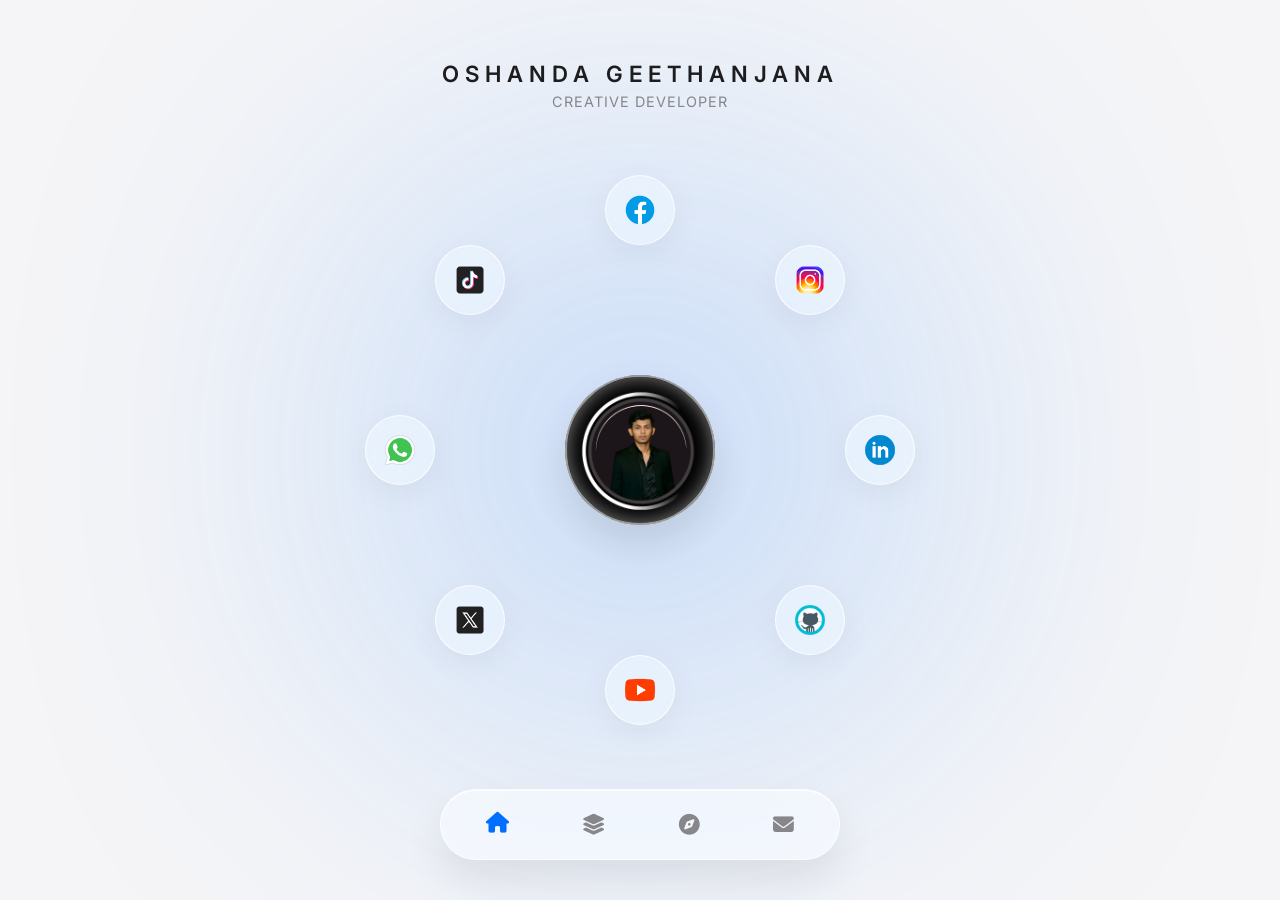
==== demos/rotate_portfolio/index.html @ 2b419fc1 "Add files via upload" ====
<!DOCTYPE html>
<html lang="en">
<head>
    <meta charset="UTF-8">
    <meta name="viewport" content="width=device-width, initial-scale=1.0, maximum-scale=1.0, user-scalable=no">
    <title>Oshanda Geethanjana - Premium Links</title>
    <link href="https://fonts.googleapis.com/css2?family=Inter:wght@300;400;500;600&display=swap" rel="stylesheet">
    <link rel="stylesheet" href="https://cdnjs.cloudflare.com/ajax/libs/font-awesome/6.4.0/css/all.min.css">
    
    <style>
        :root {
            --active-color: #888888;
            --bg-color: #f5f5f7; /* Apple's signature light gray */
        }

        * {
            margin: 0;
            padding: 0;
            box-sizing: border-box;
            font-family: 'Inter', sans-serif;
            -webkit-tap-highlight-color: transparent;
        }

        body, html {
            width: 100%;
            height: 100%;
            overflow: hidden;
            background-color: var(--bg-color);
        }

        /* --- Loading Animation --- */
        #loader {
            position: fixed;
            top: 0; left: 0; width: 100%; height: 100%;
            background: var(--bg-color);
            z-index: 9999;
            display: flex;
            justify-content: center;
            align-items: center;
            transition: opacity 0.8s cubic-bezier(0.16, 1, 0.3, 1), visibility 0.8s;
        }

        .spinner {
            width: 40px; height: 40px;
            border: 2px solid rgba(0,0,0,0.05);
            border-top-color: #1d1d1f;
            border-radius: 50%;
            animation: spin 1s cubic-bezier(0.68, -0.55, 0.265, 1.55) infinite;
        }

        @keyframes spin { 
            to { transform: rotate(360deg); } 
        }

        .loader-hidden { 
            opacity: 0; 
            visibility: hidden; 
        }

        /* --- Smooth Background Color Change --- */
        .bg-glow {
            position: absolute;
            top: 50%;
            left: 50%;
            transform: translate(-50%, -50%);
            width: 300px;
            height: 300px;
            background-color: var(--active-color);
            filter: blur(120px);
            opacity: 0.3; 
            transition: background-color 1.2s cubic-bezier(0.25, 1, 0.5, 1);
            border-radius: 50%;
            z-index: 0;
            pointer-events: none;
        }

        .app-container {
            position: relative;
            width: 100%;
            height: 100%;
            max-width: 500px;
            margin: 0 auto;
            display: flex;
            flex-direction: column;
            justify-content: space-between;
            align-items: center;
            padding: 60px 0 40px 0;
            z-index: 1;
        }

        /* --- Entrance Animations --- */
        .fade-up {
            opacity: 0;
            transform: translateY(40px);
            animation: fadeUpAnim 1.2s cubic-bezier(0.16, 1, 0.3, 1) forwards;
        }
        .delay-1 { animation-delay: 0.3s; }
        .delay-2 { animation-delay: 0.5s; }
        .delay-3 { animation-delay: 0.7s; }

        @keyframes fadeUpAnim {
            to { opacity: 1; transform: translateY(0); }
        }

        /* Typography */
        .header {
            text-align: center;
        }

        .brand-name {
            font-size: 1.1rem;
            letter-spacing: 4px;
            color: #1d1d1f;
            font-weight: 600;
            text-transform: uppercase;
        }

        .subtitle {
            font-size: 0.8rem;
            color: #86868b;
            margin-top: 6px;
            letter-spacing: 1px;
            text-transform: uppercase;
        }

        /* --- Wheel & Profile --- */
        .wheel-wrapper {
            position: relative;
            width: 100%;
            height: 400px;
            display: flex;
            justify-content: center;
            align-items: center;
        }

        .profile-center {
            position: absolute;
            top: 50%;
            left: 50%;
            transform: translate(-50%, -50%);
            width: 120px;
            height: 120px;
            border-radius: 50%;
            z-index: 10;
            box-shadow: 0 20px 40px rgba(0,0,0,0.1);
        }

        .profile-center img {
            width: 100%;
            height: 100%;
            border-radius: 50%;
            object-fit: cover;
        }

        .profile-glass-overlay {
            position: absolute;
            top: 0; left: 0; width: 100%; height: 100%;
            border-radius: 50%;
            border: 2px solid rgba(255, 255, 255, 0.6);
            box-shadow: inset 0 0 20px rgba(255,255,255,0.5);
            pointer-events: none;
        }

        .wheel {
            position: absolute;
            top: 50%; left: 50%;
            width: 100%; height: 100%;
            transform-origin: center center;
            will-change: transform;
        }

        /* --- Apple Glass Icons --- */
        .icon-item {
            position: absolute;
            width: 56px;
            height: 56px;
            background: rgba(255, 255, 255, 0.4);
            backdrop-filter: blur(25px) saturate(200%);
            -webkit-backdrop-filter: blur(25px) saturate(200%);
            border: 1px solid rgba(255, 255, 255, 0.8);
            box-shadow: 0 8px 32px rgba(0, 0, 0, 0.05);
            border-radius: 50%;
            display: flex;
            justify-content: center;
            align-items: center;
            cursor: pointer;
            will-change: transform;
            transition: box-shadow 0.3s ease, background 0.3s ease;
        }

        .icon-item:hover {
            background: rgba(255, 255, 255, 0.7);
            box-shadow: 0 12px 40px rgba(0, 0, 0, 0.1);
        }

        .icon-item:active {
            transform: scale(0.9) translate(-50%, -50%) !important;
        }

        .icon-item img {
            width: 28px;
            height: 28px;
            object-fit: contain;
            pointer-events: none;
        }

        /* --- Apple Glass Bottom Navigation --- */
        .bottom-nav {
            display: flex;
            justify-content: space-between;
            align-items: center;
            width: 85%;
            padding: 18px 35px;
            border-radius: 100px;
            background: rgba(255, 255, 255, 0.45);
            backdrop-filter: blur(30px) saturate(180%);
            -webkit-backdrop-filter: blur(30px) saturate(180%);
            border: 1px solid rgba(255, 255, 255, 0.6);
            box-shadow: 0 20px 40px rgba(0, 0, 0, 0.08), inset 0 1px 0 rgba(255, 255, 255, 0.8);
        }

        .nav-item {
            color: #86868b;
            font-size: 1.3rem;
            cursor: pointer;
            transition: color 0.4s cubic-bezier(0.25, 1, 0.5, 1), transform 0.3s cubic-bezier(0.16, 1, 0.3, 1);
        }

        .nav-item:hover {
            transform: translateY(-3px) scale(1.1);
        }

        .nav-item.active {
            color: var(--active-color);
            transform: translateY(-2px);
        }

        /* --- Desktop Responsive & Premium Tweaks --- */
        @media (min-width: 768px) {
            .app-container {
                max-width: 800px;
            }
            .bg-glow {
                width: 500px;
                height: 500px;
                filter: blur(180px);
            }
            .brand-name { font-size: 1.4rem; letter-spacing: 6px; }
            .subtitle { font-size: 0.9rem; }
            
            .profile-center { width: 150px; height: 150px; }
            .icon-item { width: 70px; height: 70px; }
            .icon-item img { width: 36px; height: 36px; }
            .bottom-nav { width: 50%; padding: 22px 45px; }
        }
    </style>
</head>
<body>

    <div id="loader">
        <div class="spinner"></div>
    </div>

    <div class="bg-glow"></div>

    <div class="app-container">
        <div class="header fade-up delay-1">
            <h1 class="brand-name">OSHANDA GEETHANJANA</h1>
            <p class="subtitle">Creative Developer</p>
        </div>
        
        <div class="wheel-wrapper fade-up delay-2">
            <div class="profile-center">
                <img src="assets/oshanda.png" alt="Profile">
                <div class="profile-glass-overlay"></div>
            </div>
            <div class="wheel" id="wheel"></div>
        </div>

        <div class="bottom-nav fade-up delay-3">
            <div class="nav-item active"><i class="fas fa-house"></i></div>
            <div class="nav-item"><i class="fas fa-layer-group"></i></div>
            <div class="nav-item"><i class="fas fa-compass"></i></div>
            <div class="nav-item"><i class="fas fa-envelope"></i></div>
        </div>
    </div>

    <script>
        // --- Loader Logic ---
        window.addEventListener('load', () => {
            setTimeout(() => {
                document.getElementById('loader').classList.add('loader-hidden');
            }, 600); // 600ms delay for a premium smooth reveal
        });

        const linksData = [
            { id: 'facebook', color: '#006eff', icon: 'assets/facebook.png', url: 'https://facebook.com' },
            { id: 'instagram', color: '#f50052', icon: 'assets/instagram.png', url: 'https://instagram.com' },
            { id: 'linkedin', color: '#0080ff', icon: 'assets/linkedin.png', url: 'https://linkedin.com' },
            { id: 'github', color: '#000000', icon: 'assets/github.png', url: 'https://github.com' },
            { id: 'youtube', color: '#FF0000', icon: 'assets/youtube.png', url: 'https://youtube.com' },
            { id: 'x', color: '#000000', icon: 'assets/x.png', url: 'https://twitter.com' },
            { id: 'dribbble', color: '#00ff2a', icon: 'assets/whatsapp.png', url: 'https://dribbble.com' },
            { id: 'behance', color: '#ff00bf', icon: 'assets/tiktok.png', url: 'https://behance.net' }
        ];

        const wheel = document.getElementById('wheel');
        let iconElements = [];
        let radius = window.innerWidth > 768 ? 240 : 155; // Responsive radius

        // 1. Build Wheel
        function buildWheel() {
            wheel.innerHTML = '';
            iconElements = [];
            const total = linksData.length;
            
            linksData.forEach((item, index) => {
                const angle = (index / total) * (2 * Math.PI);
                const el = document.createElement('div');
                el.className = 'icon-item';
                
                const img = document.createElement('img');
                img.src = item.icon;
                img.alt = item.id;
                el.appendChild(img);
                
                el.dataset.url = item.url;
                wheel.appendChild(el);
                iconElements.push({ el, angle, index });
            });
            
            updatePositions();
        }

        // Update positions smoothly on resize
        function updatePositions() {
            radius = window.innerWidth > 768 ? 240 : 155;
            iconElements.forEach(item => {
                const x = Math.sin(item.angle) * radius;
                const y = -Math.cos(item.angle) * radius;
                item.el.style.left = `calc(50% + ${x}px)`;
                item.el.style.top = `calc(50% + ${y}px)`;
            });
        }

        buildWheel();
        window.addEventListener('resize', updatePositions);

        // 2. Physics & Drag variables
        let currentAngle = 0;
        let targetAngle = 0;
        const lerpFactor = 0.08; 
        let isDragging = false;
        let startX = 0;
        let dragDistance = 0;

        // 3. Animation Loop (Smooth Lerp + Color Sync)
        function animate() {
            currentAngle += (targetAngle - currentAngle) * lerpFactor;
            
            // Rotate Wheel
            wheel.style.transform = `translate(-50%, -50%) rotate(${currentAngle}deg)`;
            
            // Counter-rotate Icons
            iconElements.forEach(item => {
                item.el.style.transform = `translate(-50%, -50%) rotate(${-currentAngle}deg)`;
            });

            // Color Calculation
            const anglePerIcon = 360 / linksData.length;
            let floatIndex = -currentAngle / anglePerIcon;
            let activeIndex = Math.round(floatIndex) % linksData.length;
            if (activeIndex < 0) activeIndex += linksData.length; 

            // Update CSS Variable for glow and active nav item
            const activeColor = linksData[activeIndex].color;
            document.documentElement.style.setProperty('--active-color', activeColor);

            requestAnimationFrame(animate);
        }
        animate();

        // 4. Input Events
        window.addEventListener('wheel', (e) => {
            targetAngle += e.deltaY * 0.15;
        });

        function handleStart(e) {
            isDragging = true;
            dragDistance = 0;
            startX = e.touches ? e.touches[0].clientX : e.clientX;
            wheel.style.cursor = 'grabbing';
        }

        function handleMove(e) {
            if (!isDragging) return;
            const clientX = e.touches ? e.touches[0].clientX : e.clientX;
            const deltaX = clientX - startX;
            targetAngle += deltaX * 0.6; // slightly increased sensitivity
            dragDistance += Math.abs(deltaX);
            startX = clientX;
        }

        function handleEnd() {
            isDragging = false;
            wheel.style.cursor = 'default';
        }

        window.addEventListener('touchstart', handleStart, { passive: false });
        window.addEventListener('touchmove', handleMove, { passive: false });
        window.addEventListener('touchend', handleEnd);

        window.addEventListener('mousedown', handleStart);
        window.addEventListener('mousemove', handleMove);
        window.addEventListener('mouseup', handleEnd);

        // 5. Clicks
        iconElements.forEach(item => {
            item.el.addEventListener('click', (e) => {
                if (dragDistance > 5) {
                    e.preventDefault();
                    return;
                }
                window.open(item.el.dataset.url, '_blank');
            });
        });
    </script>
</body>
</html>
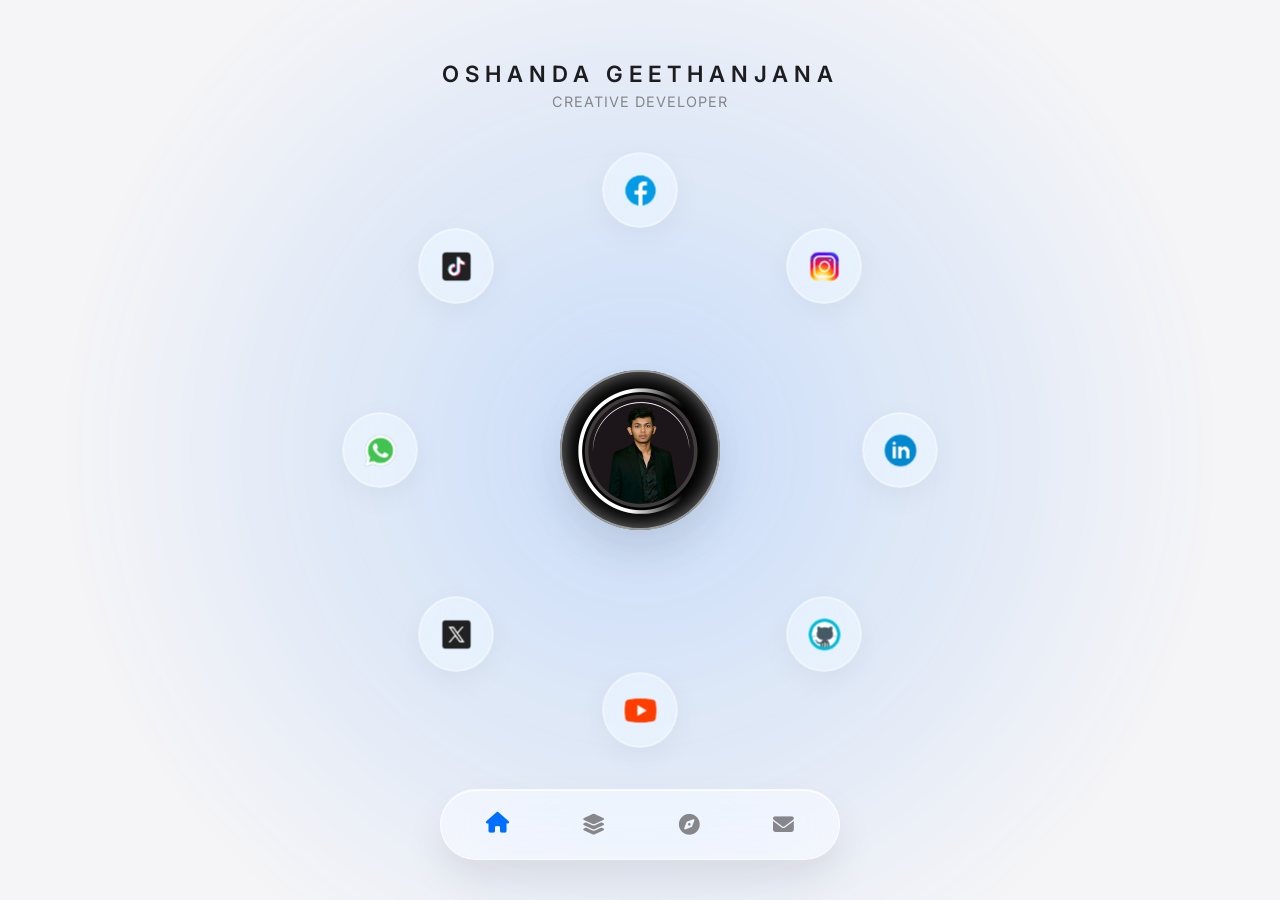
==== commit f43d5d1a: "Update index.html" ====
--- a/demos/rotate_portfolio/index.html
+++ b/demos/rotate_portfolio/index.html
@@ -28,7 +28,7 @@
             background-color: var(--bg-color);
         }
 
-        /* --- Loading Animation --- */
+        /* --- Premium Loading Animation --- */
         #loader {
             position: fixed;
             top: 0; left: 0; width: 100%; height: 100%;
@@ -57,21 +57,22 @@
             visibility: hidden; 
         }
 
-        /* --- Smooth Background Color Change --- */
+        /* --- Full Page Smooth Background Color Glow (Fixed Box Issue) --- */
         .bg-glow {
-            position: absolute;
-            top: 50%;
-            left: 50%;
-            transform: translate(-50%, -50%);
-            width: 300px;
-            height: 300px;
+            position: fixed;
+            top: 0;
+            left: 0;
+            width: 100vw;
+            height: 100vh;
+            /* වර්ණය සම්පූර්ණ තිරයටම යොදා ඇත */
             background-color: var(--active-color);
-            filter: blur(120px);
-            opacity: 0.3; 
+            opacity: 0.18; 
             transition: background-color 1.2s cubic-bezier(0.25, 1, 0.5, 1);
-            border-radius: 50%;
             z-index: 0;
             pointer-events: none;
+            /* Box එකක් සේ පෙනීම වැළැක්වීමට Mask එකක් මගින් Fade කර ඇත */
+            -webkit-mask-image: radial-gradient(circle at center, black 0%, transparent 75%);
+            mask-image: radial-gradient(circle at center, black 0%, transparent 75%);
         }
 
         .app-container {
@@ -240,17 +241,13 @@
             .app-container {
                 max-width: 800px;
             }
-            .bg-glow {
-                width: 500px;
-                height: 500px;
-                filter: blur(180px);
-            }
             .brand-name { font-size: 1.4rem; letter-spacing: 6px; }
             .subtitle { font-size: 0.9rem; }
             
-            .profile-center { width: 150px; height: 150px; }
-            .icon-item { width: 70px; height: 70px; }
-            .icon-item img { width: 36px; height: 36px; }
+            /* Desktop සදහා Icons සහ Wheel එක විශාල කිරීම */
+            .profile-center { width: 160px; height: 160px; }
+            .icon-item { width: 75px; height: 75px; }
+            .icon-item img { width: 38px; height: 38px; }
             .bottom-nav { width: 50%; padding: 22px 45px; }
         }
     </style>
@@ -290,7 +287,7 @@
         window.addEventListener('load', () => {
             setTimeout(() => {
                 document.getElementById('loader').classList.add('loader-hidden');
-            }, 600); // 600ms delay for a premium smooth reveal
+            }, 600); // Premium smooth reveal
         });
 
         const linksData = [
@@ -306,7 +303,7 @@
 
         const wheel = document.getElementById('wheel');
         let iconElements = [];
-        let radius = window.innerWidth > 768 ? 240 : 155; // Responsive radius
+        let radius = window.innerWidth > 768 ? 260 : 155; // Desktop/Mobile Responsive Radius
 
         // 1. Build Wheel
         function buildWheel() {
@@ -332,9 +329,9 @@
             updatePositions();
         }
 
-        // Update positions smoothly on resize
+        // Update positions smoothly on resize (Responsive flex behavior)
         function updatePositions() {
-            radius = window.innerWidth > 768 ? 240 : 155;
+            radius = window.innerWidth > 768 ? 260 : 155;
             iconElements.forEach(item => {
                 const x = Math.sin(item.angle) * radius;
                 const y = -Math.cos(item.angle) * radius;
@@ -396,7 +393,7 @@
             if (!isDragging) return;
             const clientX = e.touches ? e.touches[0].clientX : e.clientX;
             const deltaX = clientX - startX;
-            targetAngle += deltaX * 0.6; // slightly increased sensitivity
+            targetAngle += deltaX * 0.6; // Drag sensitivity
             dragDistance += Math.abs(deltaX);
             startX = clientX;
         }
@@ -426,4 +423,4 @@
         });
     </script>
 </body>
-</html>+</html>
